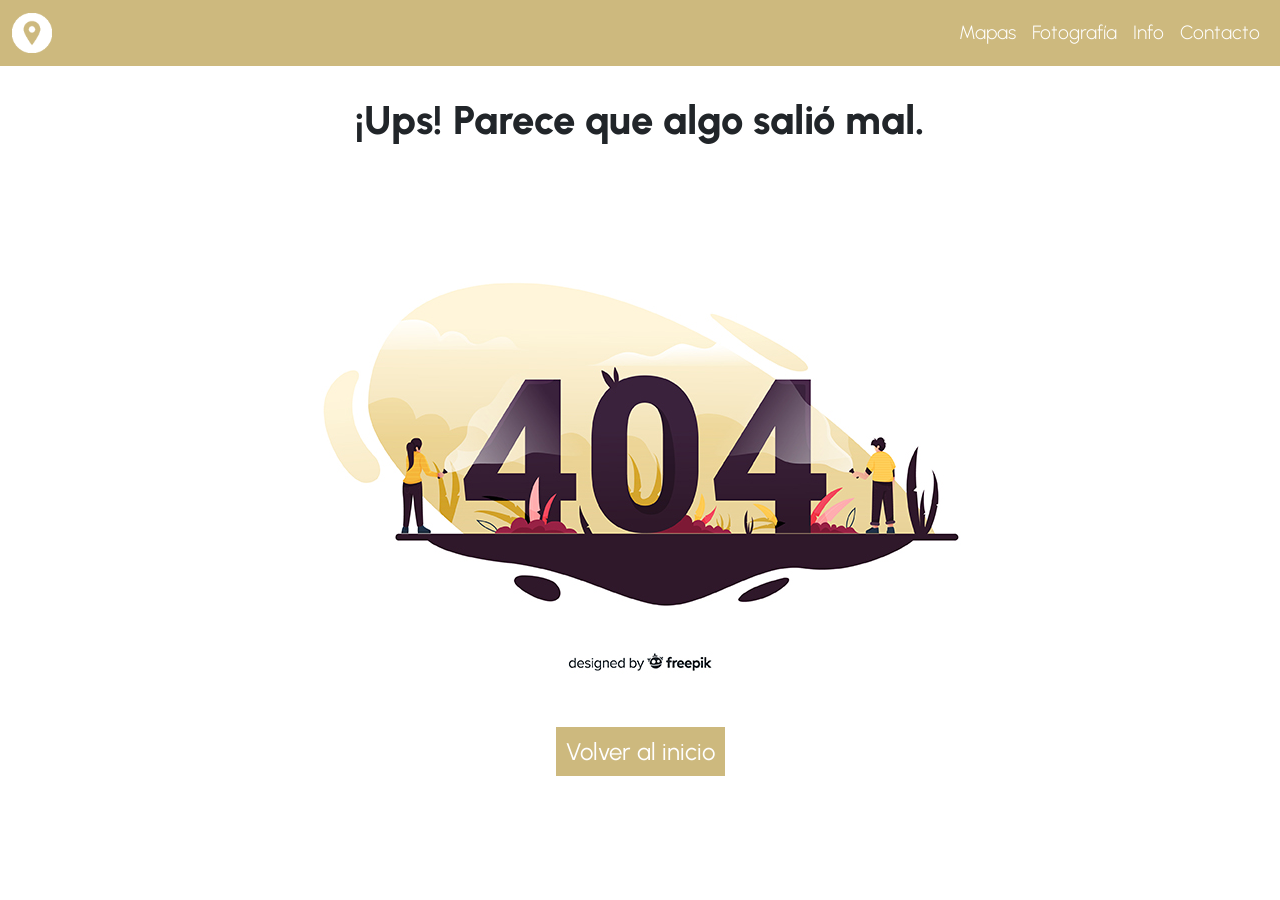
==== error404.html @ 9e406193 "subida nueva repo" ====
<!DOCTYPE html>
<html lang="es">
<head>
    <meta charset="UTF-8">
    <meta http-equiv="X-UA-Compatible" content="IE=edge">
    <meta name="viewport" content="width=device-width, initial-scale=1.0">
    <link rel="shortcut icon" href="img/favicon.png" type="image/x-icon">
    <title>Mapas Patrimoniales - Error 404</title>
    <meta name="description" content="Error 404">
    <!-- ccs BS -->
    <link href="https://cdn.jsdelivr.net/npm/bootstrap@5.3.0-alpha2/dist/css/bootstrap.min.css" rel="stylesheet" integrity="sha384-aFq/bzH65dt+w6FI2ooMVUpc+21e0SRygnTpmBvdBgSdnuTN7QbdgL+OapgHtvPp" crossorigin="anonymous">
    <!-- mi css -->
    <link rel="stylesheet" href="css/style.css">
</head>
<body>
    <!-- inicia nav BS -->
    <nav class="navbar navbar-expand-lg botonera">
        <div class="container-fluid">
            <a class="navbar-brand" href="index.html">
                <img src="img/logo.png" width="40" height="40" alt="Logo de Mapas Patrimoniales">
            </a>
            <button class="navbar-toggler" type="button" data-bs-toggle="collapse" data-bs-target="#navbarSupportedContent" aria-controls="navbarSupportedContent" aria-expanded="false" aria-label="Toggle navigation">
                <!-- btn hamburguesa -->
                <svg xmlns="http://www.w3.org/2000/svg" width="25" height="25" fill="#ffffff" class="bi bi-list" viewBox="0 0 16 16">
                    <path fill-rule="evenodd" d="M2.5 12a.5.5 0 0 1 .5-.5h10a.5.5 0 0 1 0 1H3a.5.5 0 0 1-.5-.5zm0-4a.5.5 0 0 1 .5-.5h10a.5.5 0 0 1 0 1H3a.5.5 0 0 1-.5-.5zm0-4a.5.5 0 0 1 .5-.5h10a.5.5 0 0 1 0 1H3a.5.5 0 0 1-.5-.5z"/>
                </svg>
                <!-- <span class="navbar-toggler-icon"></span>  -->
            </button>
            <div class="collapse navbar-collapse" id="navbarSupportedContent">
                <ul class="navbar-nav ms-auto mb-2 mb-lg-0">
                    <li class="nav-item">
                        <a class="nav-link" href="pages/mapas.html">Mapas</a>
                    </li>
                    <li class="nav-item">
                        <a class="nav-link" href="pages/fotografia.html">Fotografía</a>
                    </li>
                    <li class="nav-item">
                        <a class="nav-link" href="pages/info.html">Info</a>
                    </li>
                    <li class="nav-item">
                        <a class="nav-link" href="pages/contacto.html">Contacto</a>
                    </li>
                </ul>
            </div>
        </div>
    </nav>
    <!-- cierra nav BS -->
    <main class="text-center">
        <h1>¡Ups! Parece que algo salió mal.</h1>
        <section class="boxerror">
            <a href="index.html">
                <img src="img/error.jpg" alt="Error 404">
            </a>
        </section>
        <a href="index.html" class="botonerror" >Volver al inicio</a>
    </main>
</body>
---- css/style.css ----
@import url('https://fonts.googleapis.com/css2?family=Raleway:wght@600&family=Urbanist:ital,wght@0,100;0,300;0,500;1,100;1,300;1,500&display=swap');

/* selector universal */

*{
    font-family: 'Urbanist', sans-serif;
    /* reset no se usa si tengo BS
    padding: 0;
    margin: 0;*/
    box-sizing: border-box;
}

htlm{
    font-size: 62.5%;
}

/* css para la nueva nav en bs */

.botonera{
    background-color: rgb(205, 185, 126);
    position: sticky;
    width: 100%;
}

    .botonera ul li a{
        color: white;
        font-size: 1.2rem;
        font-weight: 300;
}

        .botonera ul li a:link{
            color: white;
}

            .botonera ul li a:visited{
                color: white;
}

                .botonera ul li a:hover{
                    color: white;
                    font-weight: 500;
}

                    .botonera ul li a:active{
                        color: white;
}

                        .botonera ul li a[aria-current="page"] {
                            color: white;
}

header img{
    width: 100%;
}

#carouselMobile{
    display: none;
}

h1{
    font-family: 'Urbanist', sans-serif;
    font-weight: 800;
    font-size: 2.5rem;
    line-height: 2,5;
    margin: 30px;
}

h2{
    font-family: 'Urbanist', sans-serif;
    font-weight: 500;
    font-size: 1.5rem;
    line-height: 1,8;
    margin: 30px;
}

p{
    font-family: 'Urbanist', sans-serif;
    font-weight: 300;
    font-size: 1.2rem;
    line-height: 1,5;
    margin: 20px;
}

iframe{
    margin: 20xp, 30px;
}

form{
    margin: 30px;
}

form div{
    margin-bottom: 10px;
}

/* prueba de escala de imagenes en pestaña fotografia (para que respeten el contenedor) */

main section a img{
    width: 100%;
}

main section a img:hover{
    opacity: 50%;
}

main section iframe{
    width: 100%;
}

footer{
    background-color: rgb(205, 185, 126);
    display: flex;
    justify-content: end;
    align-items: center;
    position:relative;
    width: 100%;
    bottom: 0;
}

    footer a{
        text-decoration: none;
}
        footer svg{
            fill: white;
            width: 30px;
            margin-right: 25px;
            margin-top: 10px;
            margin-bottom: 10px;
        }

.text-center{
    text-align: center;
}

.text-justify{
    text-align: justify;
}

.calvino{
    margin-left: 100px;
    margin-right: 100px;
    font-style: italic;
}

/* page Mapas con flex */

.contenedormapa{
    display: flex;
    flex-wrap: wrap; 
    justify-content: space-between;
    align-items: flex-end;
}

.boxmapa{
    width: 30%;
    height: auto;
    margin: 10px auto;
    padding: 10px;
    overflow-x: unset;
}

/* page Fotografia con grid */

.contenedorfoto{
    align-items: flex-end;
}

.grid{
    width: 99%;
    display: grid;
}

    .grid-template-columns-row{
        
}

.boxfoto{
    padding: 20px;
    overflow-x: auto;
}

.linkMore{
    color: rgb(205, 185, 126);
    font-size: 1.5rem;
    text-decoration: none;
}

.boxerror{
    display: flex;
    justify-content: center;
    align-items: center;
    margin: 20px;
    padding: 20px;
}

.botonerror{
    text-decoration: none;
    background-color: rgb(205, 185, 126);
    border: none;
    color: white;
    padding: 10px;
    text-align: center;
    font-size: 1.5rem;
}

/* 1er breakpoint para tablet */

@media (max-width:768px){
    .grid-template-columns-row{
        grid-template-columns: repeat(2,1fr)
    }
    .boxmapa{
        width: 50%;
    }
    main div section p{
        display: none;
    }
    .footer{
        justify-content: center;
    }
    #carouselMobile{
        display: none
    }
    .boxerror{
        justify-content: center;
        width: 90%;
    }
}

/* 2do breakpoint para celu */

@media (max-width:480px){
    .grid-template-columns-row{
        grid-template-columns: repeat(1,1fr)
    }
    .boxmapa{
        width: 90%;
    }
    main div section p{
        display: none;
    }
    .footer{
        justify-content: center;
    }
    #carouselExampleControls{
        display: none;
    }
    #carouselMobile{
        display:inherit;
    }
    .h1ocultar{
        display: none
    }
    .pocultar{
        display: none;
    }
    .boxerror{
        justify-content: center;
        width: 80%;
    }
}
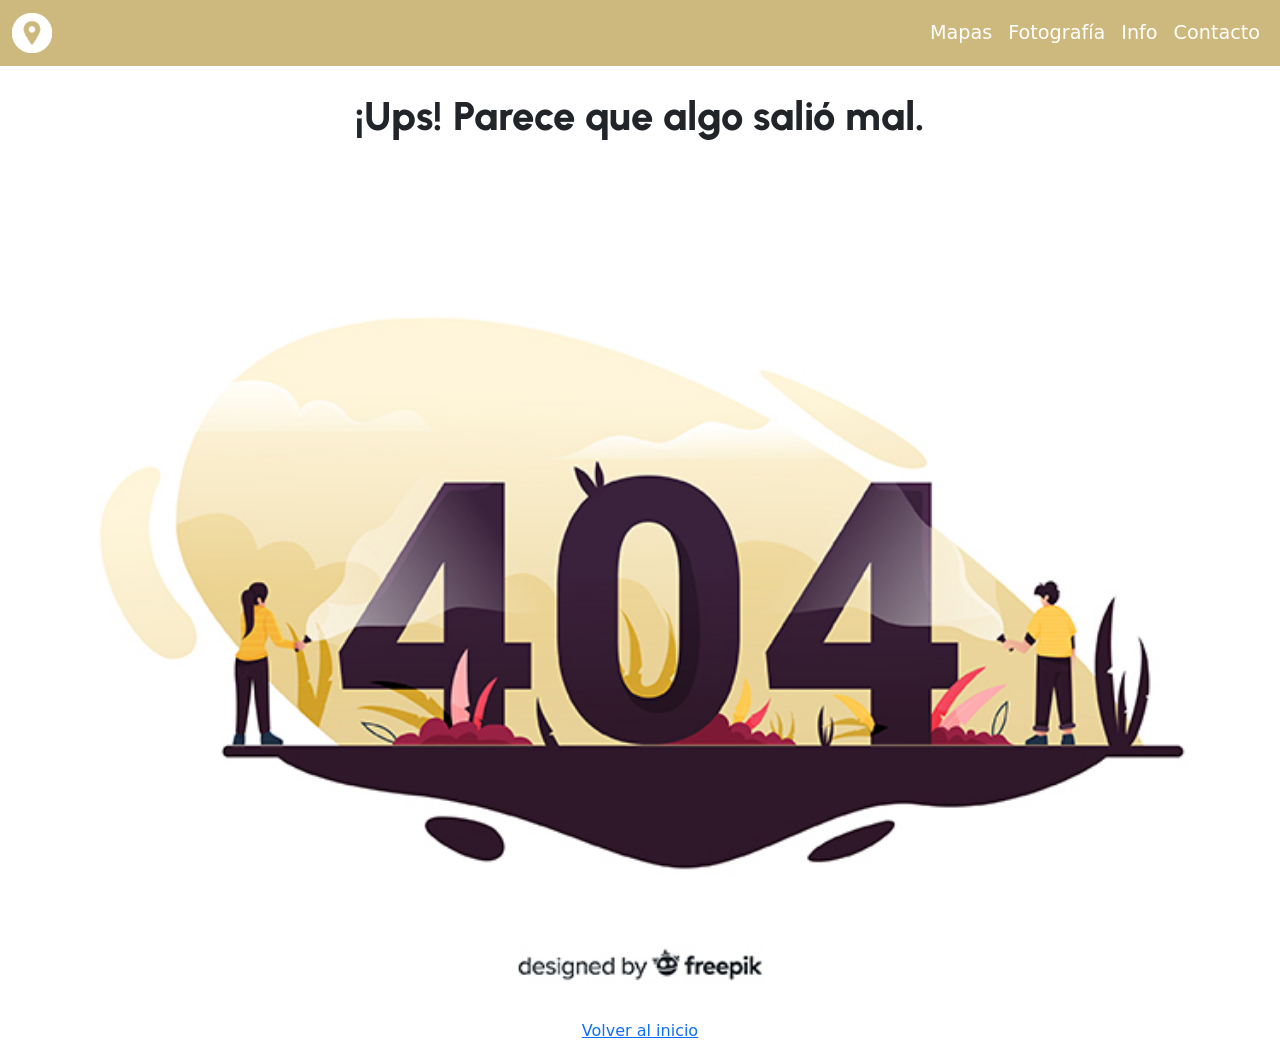
==== commit d8c02d5e: "detalles botones" ====
--- a/error404.html
+++ b/error404.html
@@ -10,7 +10,7 @@
     <!-- ccs BS -->
     <link href="https://cdn.jsdelivr.net/npm/bootstrap@5.3.0-alpha2/dist/css/bootstrap.min.css" rel="stylesheet" integrity="sha384-aFq/bzH65dt+w6FI2ooMVUpc+21e0SRygnTpmBvdBgSdnuTN7QbdgL+OapgHtvPp" crossorigin="anonymous">
     <!-- mi css -->
-    <link rel="stylesheet" href="css/style.css">
+    <link rel="stylesheet" href="css/main.css">
 </head>
 <body>
     <!-- inicia nav BS -->
--- a/css/main.css
+++ b/css/main.css
@@ -0,0 +1,250 @@
+@import url("https://fonts.googleapis.com/css2?family=Raleway:wght@600&family=Urbanist:ital,wght@0,100;0,300;0,500;1,100;1,300;1,500&display=swap");
+.calvinoitalic {
+  font-style: italic;
+}
+
+.linkMore {
+  @exten;
+}
+
+h1 {
+  font-weight: 800;
+  font-size: 2.5rem;
+  line-height: 2.5rem;
+  font-family: "Urbanist", sans-serif;
+  margin: 30px;
+}
+
+h2 {
+  font-weight: 500;
+  font-size: 1.5rem;
+  line-height: 1.8rem;
+  font-family: "Urbanist", sans-serif;
+  margin: 30px;
+}
+
+p {
+  font-weight: 300;
+  font-size: 1.2rem;
+  line-height: 1.5rem;
+  font-family: "Urbanist", sans-serif;
+  margin: 20px;
+}
+
+.text-center {
+  text-align: center;
+}
+
+.text-justify {
+  text-align: justify;
+}
+
+.calvinoreg, .calvinoitalic {
+  margin-left: 100px;
+  margin-right: 100px;
+}
+
+* {
+  box-sizing: border-box;
+}
+
+htlm {
+  font-size: 62.5%;
+}
+
+.botonera {
+  background-color: rgb(205, 185, 126);
+  position: sticky;
+  width: 100%;
+}
+.botonera ul li a {
+  color: white;
+  font-size: 1.2rem;
+  font-weight: 300;
+}
+.botonera ul li a:link {
+  color: white;
+}
+.botonera ul li a:visited {
+  color: white;
+}
+.botonera ul li a:hover {
+  color: white;
+  font-weight: 500;
+}
+.botonera ul li a:active {
+  color: white;
+}
+.botonera ul li a[aria-current=page] {
+  color: white;
+}
+
+header img {
+  width: 100%;
+}
+
+#carouselMobile {
+  display: none;
+}
+
+.contenedormapa {
+  display: flex;
+  flex-wrap: wrap;
+  justify-content: space-between;
+  align-items: flex-end;
+}
+
+.boxmapa {
+  width: 30%;
+  height: auto;
+  margin: 10px auto;
+  padding: 10px;
+  overflow-x: unset;
+  display: -webkit-box;
+  -webkit-line-clamp: 2;
+  -webkit-box-orient: vertical;
+  overflow: hidden;
+}
+
+iframe {
+  margin: 20xp, 30px;
+}
+
+.contenedorfoto {
+  align-items: flex-end;
+}
+
+.grid {
+  width: 99%;
+  display: grid;
+}
+
+.grid-template-columns-row {
+  grid-template-columns: repeat(3, 1fr);
+  grid-template-rows: auto;
+  gap: 10px;
+}
+
+main section a img {
+  width: 100%;
+}
+
+main section a img:hover {
+  opacity: 50%;
+}
+
+main section iframe {
+  width: 100%;
+}
+
+.boxfoto {
+  padding: 20px;
+  overflow-x: auto;
+}
+
+form {
+  margin: 30px;
+}
+form div {
+  margin-bottom: 10px;
+}
+form .boton {
+  text-decoration: none;
+  background-color: rgb(205, 185, 126);
+  border: none;
+  color: white;
+  font-size: 1.5rem;
+  text-align: center;
+  padding: 10px;
+}
+
+footer {
+  background-color: rgb(205, 185, 126);
+  display: flex;
+  justify-content: end;
+  align-items: center;
+  position: relative;
+  width: 100%;
+  bottom: 0;
+}
+footer a {
+  text-decoration: none;
+}
+footer svg {
+  fill: white;
+  width: 30px;
+  margin-right: 25px;
+  margin-top: 10px;
+  margin-bottom: 10px;
+}
+
+main section .boxerror {
+  display: flex;
+  justify-content: center;
+  align-items: center;
+  margin: 20px;
+  padding: 20px;
+}
+main a .botonerror {
+  text-decoration: none;
+  background-color: rgb(205, 185, 126);
+  border: none;
+  color: white;
+  font-size: 1.5rem;
+  text-align: center;
+  padding: 10px;
+}
+
+@media (max-width: 768px) {
+  .contenedorfoto {
+    grid-template-columns: repeat(2, 1fr);
+  }
+  .boxmapa {
+    width: 50%;
+  }
+  main div section p {
+    display: none;
+  }
+  .footer {
+    justify-content: center;
+  }
+  #carouselMobile {
+    display: none;
+  }
+  .boxerror {
+    justify-content: center;
+    width: 90%;
+  }
+}
+@media (max-width: 480px) {
+  .contenedorfoto {
+    grid-template-columns: repeat(1, 1fr);
+  }
+  .boxmapa {
+    width: 90%;
+  }
+  main div section p {
+    display: none;
+  }
+  .footer {
+    justify-content: center;
+  }
+  #carouselExampleControls {
+    display: none;
+  }
+  #carouselMobile {
+    display: inherit;
+  }
+  .h1ocultar {
+    display: none;
+  }
+  .pocultar {
+    display: none;
+  }
+  .boxerror {
+    justify-content: center;
+    width: 80%;
+  }
+}
+
+/*# sourceMappingURL=main.css.map */
